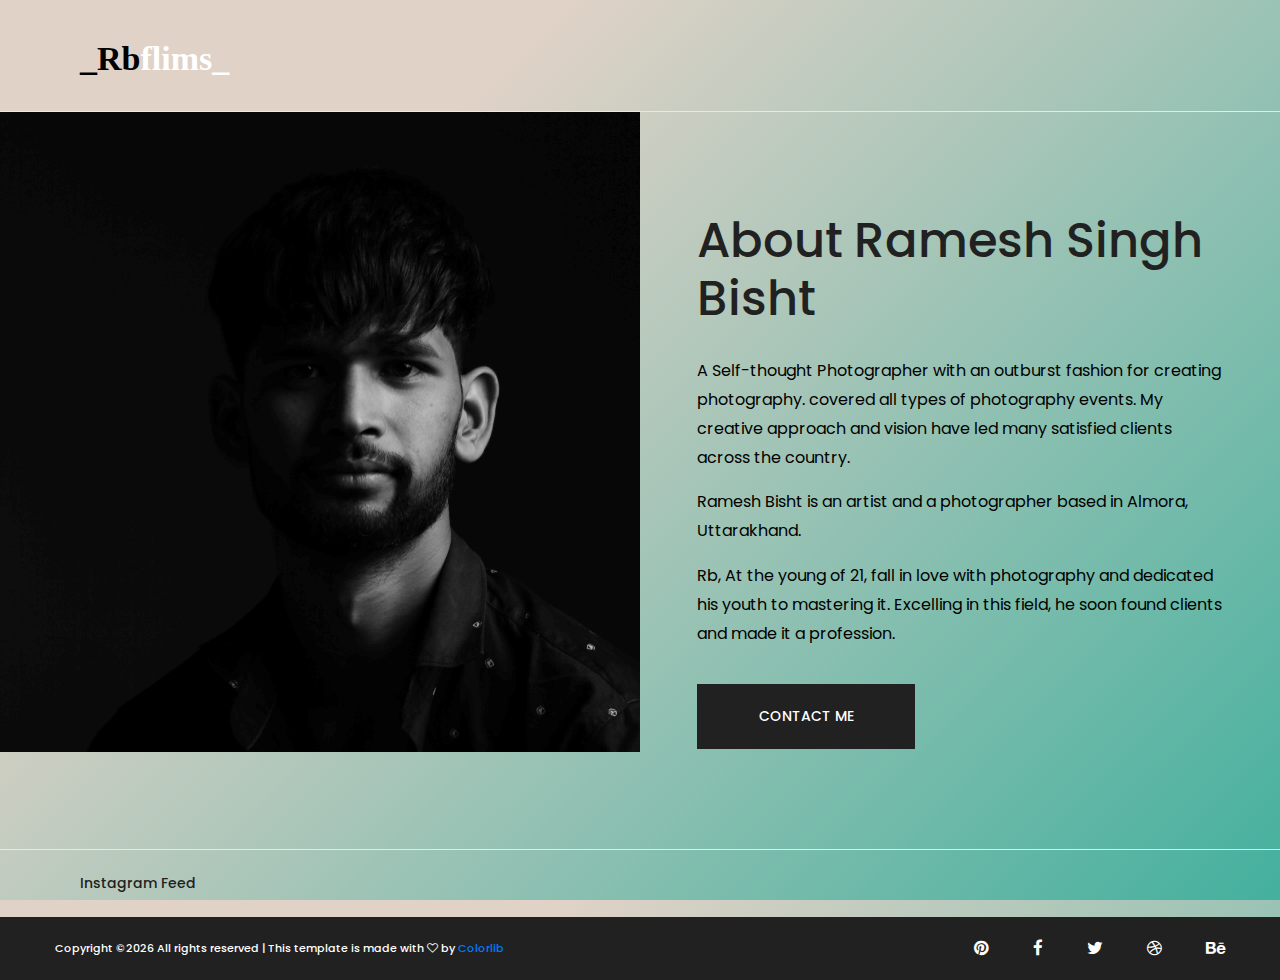
==== about.html @ 68bac3ca "first commit" ====
<!DOCTYPE html>
<html lang="zxx">
<head>
	<title>Photographer | HTML Template</title>
	<meta charset="UTF-8">
	<meta name="description" content="Photographer html template">
	<meta name="keywords" content="photographer, html">
	<meta name="viewport" content="width=device-width, initial-scale=1.0">
	
	<!-- Favicon -->
	<link href="img/favicon.ico" rel="shortcut icon"/>

	<!-- Google font -->
	<link href="https://fonts.googleapis.com/css?family=Poppins:300,300i,400,400i,500,500i,600,600i,700,700i&display=swap" rel="stylesheet">

	<!-- Stylesheets -->
	<link rel="stylesheet" href="css/bootstrap.min.css"/>
	<link rel="stylesheet" href="css/font-awesome.min.css"/>
	<link rel="stylesheet" href="css/magnific-popup.css"/>
	<link rel="stylesheet" href="css/slicknav.min.css"/>
	<link rel="stylesheet" href="css/owl.carousel.min.css"/>

	<!-- Main Stylesheets -->
	<link rel="stylesheet" href="css/style.css"/>


	<!--[if lt IE 9]>
		<script src="https://oss.maxcdn.com/html5shiv/3.7.2/html5shiv.min.js"></script>
		<script src="https://oss.maxcdn.com/respond/1.4.2/respond.min.js"></script>
	<![endif]-->

</head>
<body>
	<!-- Page Preloder -->
	<!-- <div id="preloder">
		<div class="loader"></div>
	</div> -->

	<!-- Header section  -->
	<header class="header-section hs-bd">
		<a href="index.html" class="site-logo">
			<!-- <img src="img/rblogo.png" alt="logo"> -->
			<span style="color:#000;font-weight: 700;">_Rb<span style="color:#fff">flims_</span></span> 
		</a>
		<!-- <div class="header-controls">
			<button class="nav-switch-btn"><i class="fa fa-bars"></i></button>
			<button class="search-btn"><i class="fa fa-search"></i></button>
		</div> -->
		<ul class="main-menu">
			<li><a href="index.html">Home</a></li>
			<li><a href="about.html">About the Artist </a></li>
			<!-- <li>
				<a href="#">Portfolio</a>
				<ul class="sub-menu">
					<li><a href="portfolio.html">Portfolio 1</a></li>
					<li><a href="portfolio-1.html">Portfolio 2</a></li>
					<li><a href="portfolio-2.html">Portfolio 3</a></li>
				</ul>
			</li> -->
			<!-- <li><a href="blog.html">Blog</a></li>
			<li><a href="elements.html">Elements</a></li> -->
			<li><a href="contact.html">Contact</a></li>
			<!-- <li class="search-mobile">
				<button class="search-btn"><i class="fa fa-search"></i></button>
			</li> -->
		</ul>
	</header>
	<div class="clearfix"></div>
	<!-- Header section end  -->

	<!-- About section  -->
	<section class="about-section">
		<div class="container-fluid">
			<div class="row">
				<div class="col-lg-6 p-0">
					<div class="about-bg " data-setbg="">
						<img src="img/about.jpg" alt="">

					</div>
				</div>
				<div class="col-lg-6 p-0">
					<div class="about-text">
						<h2>About Ramesh Singh Bisht</h2>
						<p>A Self-thought Photographer with an outburst fashion for creating photography. covered all types of photography events. My creative approach and vision have led many satisfied clients across the country.</p>
						<p>Ramesh Bisht is an artist and a photographer based in Almora, Uttarakhand. </p>
						<p>Rb, At the young of 21, fall in love with photography and dedicated his youth to mastering it. Excelling in this field, he soon found clients and made it a profession. </p>
						
						<a href="#" class="site-btn">contact me</a>
					</div>
				</div>
			</div>
		</div>
	</section>
	<!-- About section end  -->
	
	<!-- Skills section  -->
	<div class="skill-section set-bg d-none" data-setbg="img/skills-bg.jpg">
		<div class="container-fluid">
			<div class="row">
				<div class="col-lg-3 col-sm-6">
					<div class="circle-progress text-white" data-cptitle="Passion" data-cpid="id-1" data-cpvalue="100" data-cpcolor="#ffffff"></div>
				</div>
				<div class="col-lg-3 col-sm-6">
					<div class="circle-progress text-white" data-cptitle="Models" data-cpid="id-2" data-cpvalue="75" data-cpcolor="#ffffff"></div>
				</div>
				<div class="col-lg-3 col-sm-6">
					<div class="circle-progress text-white" data-cptitle="Studio" data-cpid="id-3" data-cpvalue="25" data-cpcolor="#ffffff"></div>
				</div>
				<div class="col-lg-3 col-sm-6">
					<div class="circle-progress text-white" data-cptitle="Nature" data-cpid="id-4" data-cpvalue="50" data-cpcolor="#ffffff"></div>
				</div>
			</div>
		</div>
	</div>
	<!-- Skills section end  -->
	
	<!-- Services section  -->
	<section class="services-section d-none">
		<div class="container-fluid">
			<div class="row">
				<div class="col-lg-4 col-md-6">
					<div class="services-item">
						<img src="img/icons/1.png" alt="">
						<h4>Studio Photography</h4>
						<p>Lorem ipsum dolor sit amet, consectetur adipiscing elit, sed do eiusmod tempor incididunt ut labore et dolore magna aliqua. Quis ipsum suspendisse ul-trices gravida. </p>
					</div>
				</div>
				<div class="col-lg-4 col-md-6">
					<div class="services-item">
						<img src="img/icons/2.png" alt="">
						<h4>Wedding Editing</h4>
						<p>Consectetur adipiscing elit, sed do eiusmod tempor incididunt ut labore et dolore magna aliqua. Quis ipsum suspendisse ultrices gravida. Risus commodo viverra maecenas accumsan.</p>
					</div>
				</div>
				<div class="col-lg-4 col-md-6">
					<div class="services-item">
						<img src="img/icons/3.png" alt="">
						<h4>Photo on tape</h4>
						<p>Ipsum dolor sit amet, consectetur adipiscing elit, sed do eiusmod tempor incididunt ut labore et dolore magna aliqua. Quis ipsum suspendisse ultrices gravida. Risus commodo viverra.</p>
					</div>
				</div>
				<div class="col-lg-4 col-md-6">
					<div class="services-item">
						<img src="img/icons/4.png" alt="">
						<h4>Modern Editing</h4>
						<p>Sed do eiusmod tempor incididunt ut labore et dolore magna aliqua. Quis ipsum suspendisse ultrices gravi-da. Risus commodo viverra maecenas accumsan lacus vel facilisis. </p>
					</div>
				</div>
				<div class="col-lg-4 col-md-6">
					<div class="services-item">
						<img src="img/icons/5.png" alt="">
						<h4>Video Recording</h4>
						<p>Adipiscing elit, sed do eiusmod tempor incididunt ut labore et dolore magna aliqua. Quis ipsum sus-pendisse ultrices gravida. Risus commodo viverra maecenas accumsan lacus vel facilisis. </p>
					</div>
				</div>
				<div class="col-lg-4 col-md-6">
					<div class="services-item">
						<img src="img/icons/6.png" alt="">
						<h4>Video Editing</h4>
						<p>Consectetur adipiscing elit, sed do eiusmod tempor incididunt ut labore et dolore magna aliqua. Quis ipsum suspendisse ultrices gravida. Risus commodo viverra maecenas accumsan lacus.</p>
					</div>
				</div>
			</div>
			<div class="text-center">
				<div class="site-btn">Ask for a Quote</div>
			</div>
		</div>
	</section>
	<!-- Services section end  -->

	<!-- Instagram section -->
	<div class="instagram-section">
		<h6>Instagram Feed</h6>
		<div id="instafeed" class="instagram-slider owl-carousel"></div>
	</div>
	<!-- Instagram section end -->
	
	
	<!-- Footer section   -->
	<footer class="footer-section">
		<div class="container-fluid">
			<div class="row">
				<div class="col-md-6 order-1 order-md-2">
					<div class="footer-social-links">
						<a href=""><i class="fa fa-pinterest"></i></a>
						<a href=""><i class="fa fa-facebook"></i></a>
						<a href=""><i class="fa fa-twitter"></i></a>
						<a href=""><i class="fa fa-dribbble"></i></a>
						<a href=""><i class="fa fa-behance"></i></a>
					</div>
				</div>
				<div class="col-md-6 order-2 order-md-1">
					<div class="copyright"><!-- Link back to Colorlib can't be removed. Template is licensed under CC BY 3.0. -->
Copyright &copy;<script>document.write(new Date().getFullYear());</script> All rights reserved | This template is made with <i class="fa fa-heart-o" aria-hidden="true"></i> by <a href="https://colorlib.com" target="_blank">Colorlib</a>
<!-- Link back to Colorlib can't be removed. Template is licensed under CC BY 3.0. -->
</div>	
				</div>
			</div>
		</div>
	</footer>
	<!-- Footer section end  -->

	<!-- Search model -->
	<div class="search-model">
		<div class="h-100 d-flex align-items-center justify-content-center">
			<div class="search-close-switch">+</div>
			<form class="search-model-form">
				<input type="text" id="search-input" placeholder="Search here.....">
			</form>
		</div>
	</div>
	<!-- Search model end -->

	<!--====== Javascripts & Jquery ======-->
	<script src="js/jquery-3.2.1.min.js"></script>
	<script src="js/bootstrap.min.js"></script>
	<script src="js/jquery.slicknav.min.js"></script>
	<script src="js/owl.carousel.min.js"></script>
	<script src="js/jquery.magnific-popup.min.js"></script>
	<script src="js/circle-progress.min.js"></script>
	<script src="js/mixitup.min.js"></script>
	<script src="js/instafeed.min.js"></script>
	<script src="js/masonry.pkgd.min.js"></script>
	<script src="js/main.js"></script>

	</body>
</html>
---- css/style.css ----
/* =================================
------------------------------------
  	Template Name: Photographer
	Description: Photographer HTML Template
	Author: colorlib
	Author URI: https://www.colorlib.com/
	Version: 1.0
	Created: colorlib
 ------------------------------------
 ====================================*/



/*----------------------------------------*/
/* Template default CSS
/*----------------------------------------*/

html,
body {
	height: 100%;
	font-family: "Poppins", sans-serif;
	-webkit-font-smoothing: antialiased;
	font-smoothing: antialiased;
	background-image: linear-gradient(315deg, #44b09e 0%, #e0d2c7 74%);
}

h1,
h2,
h3,
h4,
h5,
h6 {
	margin: 0;
	color: #212121;
	font-weight: 500;
}

h1 {
	font-size: 70px;
}

h2 {
	font-size: 36px;
}

h3 {
	font-size: 30px;
}

h4 {
	font-size: 24px;
}

h5 {
	font-size: 18px;
}

h6 {
	font-size: 16px;
}

p {
	font-size: 16px;
	color: #7d7d7d;
	line-height: 1.8;
}

img {
	max-width: 100%;
}

input:focus,
select:focus,
button:focus,
textarea:focus {
	outline: none;
}

a:hover,
a:focus {
	text-decoration: none;
	outline: none;
}

ul,
ol {
	padding: 0;
	margin: 0;
}

/*---------------------
  Helper CSS
-----------------------*/

.section-title {
	text-align: center;
}

.section-title h2 {
	font-size: 36px;
}

.set-bg {
	background-repeat: no-repeat;
	background-size: cover;
	background-position: top center;
}

.spad {
	padding-top: 105px;
	padding-bottom: 105px;
}

.text-white h1,
.text-white h2,
.text-white h3,
.text-white h4,
.text-white h5,
.text-white h6,
.text-white p,
.text-white span,
.text-white li,
.text-white a {
	color: #fff;
}

/*---------------------
  Commom elements
-----------------------*/

.elements-section {
	padding-top: 120px;
}

.element {
	margin-bottom: 100px;
}

.element:last-child {
	margin-bottom: 0;
}

.el-title {
	margin-bottom: 62px;
}

/* buttons */

.site-btn {
	display: inline-block;
	border: none;
	font-size: 14px;
	font-weight: 500;
	min-width: 218px;
	padding: 24px 47px;
	border-radius: 0;
	text-transform: uppercase;
	color: #fff;
	line-height: 1.2;
	cursor: pointer;
	text-align: center;
	background: #212121;
}

.site-btn:hover {
	color: #fff;
}

.site-btn.sb-line {
	color: #212121;
	background: transparent;
	padding: 22px 47px;
	border: 2px solid #212121;
}

.site-btn.sb-light-bg {
	background: #f3f3f3;
}

/* Preloder */

#preloder {
	position: fixed;
	width: 100%;
	height: 100%;
	top: 0;
	left: 0;
	z-index: 999999;
	background: #000;
}

.loader {
	width: 40px;
	height: 40px;
	position: absolute;
	top: 50%;
	left: 50%;
	margin-top: -13px;
	margin-left: -13px;
	border-radius: 60px;
	animation: loader 0.8s linear infinite;
	-webkit-animation: loader 0.8s linear infinite;
}

@keyframes loader {
	0% {
		-webkit-transform: rotate(0deg);
		transform: rotate(0deg);
		border: 4px solid #f44336;
		border-left-color: transparent;
	}
	50% {
		-webkit-transform: rotate(180deg);
		transform: rotate(180deg);
		border: 4px solid #673ab7;
		border-left-color: transparent;
	}
	100% {
		-webkit-transform: rotate(360deg);
		transform: rotate(360deg);
		border: 4px solid #f44336;
		border-left-color: transparent;
	}
}

@-webkit-keyframes loader {
	0% {
		-webkit-transform: rotate(0deg);
		border: 4px solid #f44336;
		border-left-color: transparent;
	}
	50% {
		-webkit-transform: rotate(180deg);
		border: 4px solid #673ab7;
		border-left-color: transparent;
	}
	100% {
		-webkit-transform: rotate(360deg);
		border: 4px solid #f44336;
		border-left-color: transparent;
	}
}

/* Accordion */

.accordion-area .panel {
	margin-bottom: 18px;
}

.accordion-area .panel-header {
	display: block;
	font-weight: 500;
	position: relative;
	border: 2px solid #212121;
	-webkit-transition: all 0.4s ease-out 0s;
	transition: all 0.4s ease-out 0s;
}

.accordion-area .panel-header.active .panel-link {
	color: #fff;
	background-color: #323232;
}

.accordion-area .panel-header.active .panel-link.collapsed {
	color: #323232;
	background-color: transparent;
}

.accordion-area .panel-link:after {
	content: "+";
	position: absolute;
	font-size: 18px;
	font-weight: 500;
	right: 25px;
	top: 50%;
	color: #000;
	line-height: 16px;
	margin-top: -8px;
	margin-left: -4px;
}

.accordion-area .panel-header.active .panel-link:after {
	content: "-";
	margin-top: -10px;
	color: #fff;
}

.accordion-area .panel-header.active .panel-link.collapsed:after {
	content: "+";
	color: #323232;
}

.accordion-area .panel-link {
	text-align: left;
	background-color: transparent;
	border: none;
	position: relative;
	width: 100%;
	padding: 23px 40px;
	padding-left: 30px;
	font-size: 14px;
	text-transform: uppercase;
	color: #212121;
	font-weight: 500;
	line-height: 1.3;
	cursor: pointer;
}

.accordion-area .panel-body p {
	margin-bottom: 0;
	padding-top: 20px;
}

.accordion-area .panel-body {
	padding: 0 5px;
}

/* Tab */

.tab-element .nav-tabs {
	border-bottom: none;
	margin-bottom: 25px;
}

.tab-element .nav-item {
	margin-right: 10px;
	margin-bottom: 10px;
}

.tab-element .nav-tabs .nav-link {
	border: 2px solid #212121;
	text-align: left;
	background-color: transparent;
	border-radius: 0;
	position: relative;
	width: 100%;
	padding: 23px 38px;
	font-size: 14px;
	text-transform: uppercase;
	color: #323232;
	font-weight: 500;
	line-height: 1.3;
	cursor: pointer;
}

.tab-element .nav-tabs .nav-item:last-child {
	margin-right: 0;
}

.tab-element .nav-tabs .nav-link.active {
	background: #212121;
	color: #fff;
}

.tab-element .tab-pane p {
	margin-bottom: 0;
	line-height: 1.9;
}

/* Circle progress */

.circle-progress {
	text-align: center;
	display: block;
	position: relative;
	margin-bottom: 30px;
}

.circle-progress canvas {
	-webkit-transform: rotate(90deg);
	transform: rotate(90deg);
}

.circle-progress .progress-info {
	position: absolute;
	width: 100%;
	top: 50%;
	margin-top: -30px;
}

.circle-progress .progress-info h2 {
	font-size: 36px;
	font-weight: 400;
}

.circle-progress .progress-info p {
	margin-bottom: 0;
	line-height: normal;
}

/* milestones */

.milestone {
	margin-bottom: 30px;
}

.milestone h2 {
	font-size: 60px;
	font-weight: 400;
	line-height: 1;
}

.milestone p {
	margin-bottom: 0;
}

.search-model {
	display: none;
	position: fixed;
	width: 100%;
	height: 100%;
	left: 0;
	top: 0;
	background: #000;
	z-index: 99999;
}

.search-model-form {
	padding: 0 15px;
}

.search-model-form input {
	width: 500px;
	font-size: 40px;
	border: none;
	border-bottom: 2px solid #333;
	background: none;
	color: #999;
}

.search-close-switch {
	position: absolute;
	width: 50px;
	height: 50px;
	background: #333;
	color: #fff;
	text-align: center;
	border-radius: 50%;
	padding-top: 6px;
	font-size: 26px;
	top: 30px;
	cursor: pointer;
	-webkit-transform: rotate(45deg);
	transform: rotate(45deg);
	font-weight: 300;
}

/* Image Popup */

.img-popup-warp .mfp-content,
.img-popup-warp.mfp-ready.mfp-removing .mfp-content {
	opacity: 0;
	-webkit-transform: scale(0.8);
	transform: scale(0.8);
	-webkit-transition: all 0.4s;
	transition: all 0.4s;
}

.img-popup-warp.mfp-ready .mfp-content {
	opacity: 1;
	-webkit-transform: scale(1);
	transform: scale(1);
}

/*------------------
  Header section
---------------------*/

.header-section {
	padding-top: 15px;
	padding-bottom: 27px;
	position: relative;
	z-index: 99;
}

.header-section.hs-bd {
	clear: both;
	border-bottom: 1px solid #e8e8e8;
}

.site-logo {
	display: inline-block;
	padding-top: 18px;
	padding-left: 80px;
}

.header-controls {
	float: right;
	padding: 16px 25px 0 50px;
}

.header-controls button {
	background: transparent;
	border: none;
	font-size: 19px;
}

.header-controls button.nav-switch-btn {
	font-size: 21px;
	margin-right: 25px;
}

.slicknav_menu {
	display: none;
}

.main-menu {
	list-style: none;
	float: right;
	display: none;
}

.main-menu li {
	display: inline-block;
	position: relative;
}

.main-menu li.search-mobile {
	display: none;
}

.main-menu li a {
	display: block;
	font-size: 13px;
	color: #121212;
	font-weight: 600;
	text-transform: uppercase;
	padding: 25px 0;
	margin-right: 45px;
}

.main-menu li .sub-menu {
	position: absolute;
	top: 100%;
	left: 0;
	width: 220px;
	background: #fff;
	visibility: hidden;
	opacity: 0;
	margin-top: 50px;
	padding: 10px 0 5px;
	-webkit-box-shadow: 0 15px 50px 1px rgba(0, 0, 0, 0.13);
	box-shadow: 0 15px 50px 1px rgba(0, 0, 0, 0.13);
	-webkit-transition: all 0.4s;
	transition: all 0.4s;
}

.main-menu li .sub-menu li {
	display: block;
}

.main-menu li .sub-menu li a {
	padding: 10px 15px;
	text-transform: none;
}

.main-menu li:hover .sub-menu {
	visibility: visible;
	opacity: 1;
	margin-top: 0;
}

.search-mobile button {
	background: transparent;
	border: none;
	color: #fff;
	padding: 15px;
}

/*------------------
  Hero section
---------------------*/

.hero-section {
	clear: both;
	position: relative;
}

.hero-item {
	height: 278px;
	position: relative;
}

.hero-item:hover .hero-link {
	opacity: 1;
}

.hero-item:hover .hero-link h2 {
	top: 0;
}

.hero-link {
	position: absolute;
	width: 100%;
	height: 100%;
	top: 0;
	left: 0;
	background: #060606;
	display: -webkit-box;
	display: -ms-flexbox;
	display: flex;
	-webkit-box-align: center;
	-ms-flex-align: center;
	align-items: center;
	-webkit-box-pack: center;
	-ms-flex-pack: center;
	justify-content: center;
	padding: 0 30px;
	overflow: hidden;
	opacity: 0;
	-webkit-transition: all 0.3s;
	transition: all 0.3s;
}

.hero-link h2 {
	color: #fff;
	line-height: 1.5;
	position: relative;
	top: 50px;
	-webkit-transition: all 0.5s;
	transition: all 0.5s;
}

.hero-social-links {
	position: absolute;
	width: 110px;
	bottom: 0;
	right: 0;
	z-index: 9;
	background: #fff;
	text-align: center;
	padding: 40px 0;
}

.hero-social-links a {
	display: block;
	padding: 16px 0;
	font-size: 16px;
	color: #121212;
}

/* ----------------
  Intro section
---------------------*/

.intro-section {
	padding: 120px 15px 90px;
}

.intro-warp {
	max-width: 1780px;
	width: 100%;
	margin: 0 auto;
}

.intro-text h2 {
	font-size: 48px;
	margin-bottom: 25px;
}

.intro-text p {
	margin-bottom: 45px;
}

.sp-link {
	display: inline-block;
	font-weight: 500;
	font-size: 16px;
	color: #212121;
	border-bottom: 3px solid #212121;
	padding-right: 15px;
}

.sp-link:hover {
	color: #212121;
}

.skill-warp {
	padding-left: 83px;
	padding-top: 80px;
}

.single-progress-item {
	margin-bottom: 30px;
	position: relative;
}

.single-progress-item:last-child {
	margin-bottom: 0;
}

.single-progress-item p {
	padding-top: 28px;
}

.progress-bar-style {
	display: block;
	height: 6px;
	position: relative;
	width: 100%;
}

.progress-bar-style .bar-inner {
	position: absolute;
	height: 100%;
	left: 0;
	top: 0;
	background: #212121;
}

.progress-bar-style .bar-inner span {
	position: absolute;
	width: 54px;
	height: 40px;
	right: 0;
	top: 22px;
	padding-top: 8px;
	color: #fff;
	font-weight: 400;
	text-align: center;
	background: #212121;
}

/*------------------
  Footer section
---------------------*/

.footer-section {
	background: #212121;
	padding: 19px 40px;
}

.copyright {
	color: #fff;
	font-size: 11px;
	font-weight: 500;
	padding: 4px 0;
}

.footer-social-links {
	text-align: right;
}

.footer-social-links a {
	display: inline-block;
	color: #fff;
	font-size: 17px;
	margin-left: 40px;
}

/*------------------
====================
  Other Page
====================
--------------------*/

/*------------------
  About page
---------------------*/

.about-bg {
	height: 100%;
}

.about-text {
	padding: 100px 57px;
}

.about-text h2 {
	font-size: 48px;
	margin-bottom: 30px;
}

.about-text h4 {
	margin-bottom: 20px;
}

.about-text p {
	/* margin-bottom: 45px; */
	color: #000;
}

.about-text .site-btn {
	margin-top: 20px;
}

.skill-section {
	padding-top: 60px;
	padding-bottom: 35px;
}

.services-section {
	padding: 117px 0;
}

.services-section .site-btn {
	min-width: 244px;
}

.services-section .services-item {
	padding-right: 20px;
	max-width: 440px;
}

.services-item {
	margin: 0 auto 70px;
}

.services-item img {
	margin-bottom: 30px;
}

.services-item h4 {
	margin-bottom: 20px;
}

.services-item p {
	margin-bottom: 0;
}

.instagram-section {
	border-top: 1px solid #e8e8e8;
	padding-top: 25px;
}

.instagram-section h6 {
	font-size: 14px;
	padding-left: 80px;
	padding-bottom: 25px;
}

/* ----------------
  Portfolio page 1
---------------------*/

.portfolio-section {
	padding-top: 120px;
}

.portfolio-filter {
	list-style: none;
	margin-bottom: 46px;
	padding: 0 15px;
}

.portfolio-filter li {
	display: inline-block;
	font-size: 14px;
	color: #212121;
	font-weight: 500;
	margin-right: 46px;
	text-transform: uppercase;
	cursor: pointer;
}

.portfolio-filter li:last-child {
	margin-right: 0;
}

.portfolio-item {
	min-height: 100%;
	display: block;
}

.portfolio-item.next-btn {
	background: #060606;
	display: -webkit-box;
	display: -ms-flexbox;
	display: flex;
	-webkit-box-pack: center;
	-ms-flex-pack: center;
	justify-content: center;
	-webkit-box-align: center;
	-ms-flex-align: center;
	align-items: center;
	cursor: pointer;
}

.portfolio-item.next-btn h2 {
	color: #fff;
	font-size: 41px;
}

/* ----------------
  Portfolio page 2
---------------------*/

.portfolio-2-section {
	padding-top: 120px;
	padding-bottom: 100px;
}

.portfolio-2-section .site-btn {
	margin-top: 80px;
}

.pf-2 {
	padding-left: 83px;
}

.portfolio-warp {
	padding: 0 19px;
}

.portfolio-box {
	margin-bottom: 35px;
	padding: 0 64px;
}

.portfolio-box h6 {
	padding-top: 30px;
	display: none;
}

.portfolio-box p {
	margin-bottom: 0;
	display: none;
}

/* ----------------
  Portfolio page 3
---------------------*/

.portfolio-3-section {
	padding-top: 120px;
	padding-bottom: 100px;
	overflow: hidden;
}

.portfolio-grid {
	max-width: 1756px;
	margin: 0 auto;
}

.portfolio-grid:after {
	content: "";
	display: block;
	clear: both;
}

.grid-sizer,
.grid-item {
	width: 25%;
}

.grid-item {
	float: left;
}

.grid-width-1 {
	width: 50%;
}

.grid-width-2 {
	width: 75%;
}

.grid-portfolio {
	padding: 0 15px;
	margin-bottom: 35px;
}

.grid-portfolio img {
	min-width: 100%;
}

.grid-portfolio h6 {
	padding-top: 30px;
}

.grid-portfolio p {
	margin-bottom: 0;
}

.load-more-warp {
	max-width: 1756px;
	padding-top: 70px;
	margin: 0 auto;
}

/* ----------------
  Blog section
---------------------*/

.blog-section {
	padding: 120px 0;
}

.blog-warp {
	max-width: 1386px;
	margin: 0 auto;
	padding-left: 15px;
	padding-right: 15px;
}

.blog-post {
	text-align: center;
	padding: 0 20px;
	margin-bottom: 120px;
}

.blog-post img {
	padding: 0 15px;
	margin-bottom: 50px;
}

.blog-post .blog-date {
	display: inline-block;
	font-size: 12px;
	line-height: 1.1;
	color: #fff;
	padding: 9px 17px;
	margin-bottom: 20px;
	background: #212121;
}

.blog-post h3 {
	margin-bottom: 10px;
}

.blog-post .blog-cata {
	margin-bottom: 30px;
}

.blog-post .blog-cata span {
	display: inline-block;
	font-size: 14px;
	color: #bcbcbc;
	font-weight: 500;
	padding-right: 13px;
	margin-right: 11px;
	position: relative;
}

.blog-post .blog-cata span:after {
	position: absolute;
	content: "|";
	right: 0;
	top: 0;
	font-size: 14px;
	color: #bcbcbc;
	font-weight: 500;
	margin-bottom: 10px;
}

.blog-post .blog-cata span:last-child {
	margin-right: 0;
	padding-right: 0;
}

.blog-post .blog-cata span:last-child:after {
	display: none;
}

.blog-post p {
	margin-bottom: 35px;
	padding: 0 11px;
}

.site-pagination {
	text-align: center;
}

.site-pagination a {
	display: inline-block;
	height: 42px;
	font-size: 14px;
	font-weight: 500;
	color: #888888;
	padding: 11px 5px;
}

.site-pagination a.current {
	color: #fff;
	background: #212121;
	padding: 11px 13px;
}

/* ----------------
  Contact page
---------------------*/

.map {
	height: 663px;
	position: relative;
}

.map iframe {
	position: absolute;
	width: 100%;
	height: 100%;
}

.contact-section {
	padding: 120px 0;
}

.contact-text h3 {
	margin-bottom: 30px;
}

.contact-text p {
	margin-bottom: 45px;
}

.contact-text ul {
	list-style: none;
}

.contact-text ul li {
	font-size: 14px;
	font-weight: 500;
	color: #212121;
	line-height: 1.9;
}

.contact-form {
	padding-top: 20px;
}

.contact-form input,
.contact-form textarea {
	width: 100%;
	font-size: 14px;
	font-weight: 500;
	color: #7d7d7d;
	border: none;
	border-bottom: 1px solid #b2b2b2;
	padding-bottom: 14px;
	margin-bottom: 20px;
	background: transparent;
}

.contact-form textarea {
	height: 165px;
	min-height: 165px;
	margin-bottom: 38px;
}

.text-msg::-webkit-input-placeholder {
	padding-top: 130px;
}

.text-msg::-moz-input-placeholder {
	padding-top: 130px;
}

.text-msg:-moz-input-placeholder {
	padding-top: 130px;
}

.text-msg:-ms-input-placeholder {
	padding-top: 130px;
}

/* ----------------
  Responsive
---------------------*/

@media (min-width: 1200px) {
	.container {
		max-width: 1176px;
	}
}

@media (max-width: 1270px) {
	.site-logo {
		padding-left: 30px;
	}
}

/* Medium screen : 992px. */

@media only screen and (min-width: 992px) and (max-width: 1199px) {
	.site-logo {
		padding-left: 15px;
	}
	.main-menu li a {
		margin-right: 15px;
	}
	.header-controls {
		padding: 16px 15px 0 20px;
	}
	.skill-warp {
		padding-left: 40px;
	}
	.portfolio-box {
		padding: 0 15px;
	}
	.pf-2 {
		padding-left: 35px;
	}
	.blog-post {
		padding: 0;
	}
	.blog-post img {
		padding: 0;
	}
}

/* Tablet :768px. */

@media only screen and (min-width: 768px) and (max-width: 991px) {
	.header-section {
		text-align: center;
		padding-bottom: 0;
	}
	.site-logo {
		padding-left: 15px;
	}
	.main-menu {
		float: none;
	}
	.main-menu li a {
		padding-top: 5px;
	}
	.main-menu li:last-child a {
		margin-right: 0;
	}
	.main-menu li .sub-menu {
		text-align: left;
	}
	.header-controls {
		float: none;
		padding: 20px 15px;
	}
	.skill-warp {
		padding-left: 0px;
	}
	.about-bg {
		height: 800px;
	}
	.portfolio-box {
		padding: 0 15px;
	}
	.pf-2 {
		padding-left: 35px;
	}
	.blog-post {
		padding: 0;
	}
	.blog-post img,
	.blog-post p {
		padding: 0;
	}
	.contact-text {
		margin-bottom: 50px;
	}
}

/* Large Mobile :480px. */

@media only screen and (max-width: 767px) {
	.header-section {
		text-align: center;
		padding-bottom: 0;
	}
	.site-logo {
		padding-left: 15px;
		margin-bottom: 20px;
	}
	.header-controls {
		display: none;
	}
	.main-menu {
		display: none !important;
	}
	.slicknav_menu {
		display: block;
		background: transparent;
	}
	.slicknav_btn {
		margin: 0 auto 20px;
		background: #081624;
		float: none;
		display: inline-block;
	}
	.slicknav_nav {
		background: #081624;
		text-align: left;
		padding: 8px 5px;
		margin-bottom: 15px;
	}
	.slicknav_nav a:hover,
	.slicknav_nav .slicknav_row:hover {
		background: #25394c;
		color: #fff;
	}
	.skill-warp {
		padding-left: 0px;
	}
	.about-bg {
		height: 600px;
	}
	.about-text {
		padding: 100px 20px;
	}
	.portfolio-box {
		padding: 0 15px;
	}
	.pf-2 {
		padding-left: 35px;
	}
	.grid-sizer,
	.grid-item {
		width: 50%;
	}
	.grid-width-1 {
		width: 50%;
	}
	.grid-width-2 {
		width: 100%;
	}
	.blog-post {
		padding: 0;
	}
	.blog-post img,
	.blog-post p {
		padding: 0;
	}
	.contact-text {
		margin-bottom: 50px;
	}
	.footer-social-links {
		text-align: center;
		padding-top: 20px;
	}
	.footer-social-links a:first-child {
		margin-left: 0;
	}
	.copyright {
		padding-top: 15px;
		text-align: center;
	}
	.search-model-form input {
		width: 100%;
	}
}

/* Small Mobile :320px. */

@media only screen and (max-width: 479px) {
	.about-bg {
		height: 400px;
	}
	.services-section .services-item {
		padding-right: 0px;
	}
	.portfolio-box {
		padding: 0;
	}
	.pf-2 {
		padding-left: 15px;
	}
	.portfolio-item.next-btn h2 {
		font-size: 24px;
	}
	.grid-sizer,
	.grid-item,
	.grid-width-2 {
		width: 100%;
	}
	.hero-social-links {
		position: relative;
		width: 100%;
		bottom: 0;
		right: 0;
		z-index: 9;
		background: #fff;
		text-align: center;
		padding: 30px 0;
		border-bottom: 1px solid #e8e8e8;
	}
	.hero-social-links a {
		display: inline-block;
		padding: 5px 10px;
	}
	.map {
		height: 400px;
	}
}

.header-section a span{
	font-size: 34px;
	font-family: 'Playfair Display', serif;
}
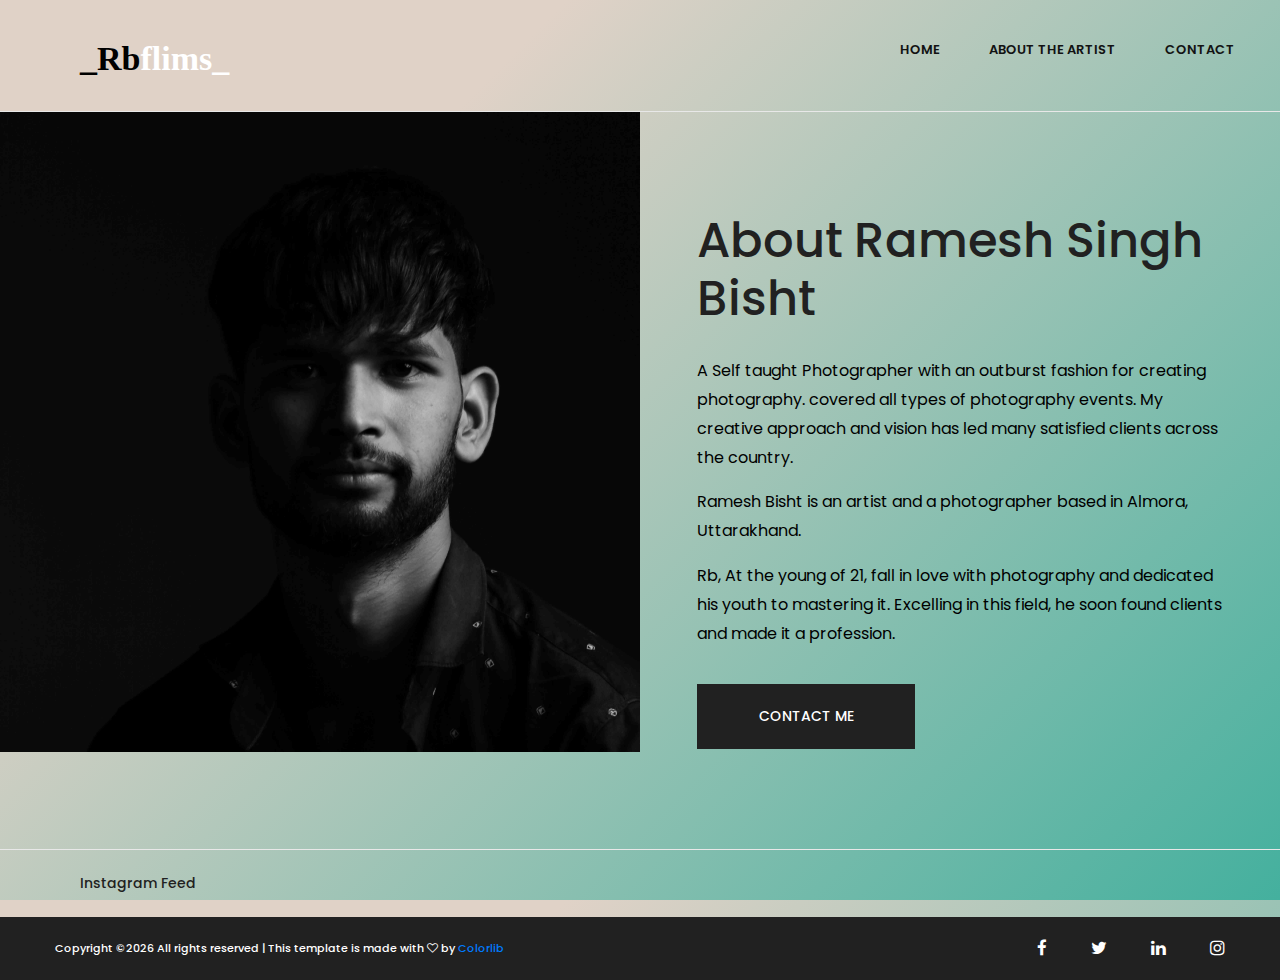
==== commit b6989154: "contact us updated" ====
--- a/about.html
+++ b/about.html
@@ -81,11 +81,11 @@
 				<div class="col-lg-6 p-0">
 					<div class="about-text">
 						<h2>About Ramesh Singh Bisht</h2>
-						<p>A Self-thought Photographer with an outburst fashion for creating photography. covered all types of photography events. My creative approach and vision have led many satisfied clients across the country.</p>
+						<p>A Self taught Photographer with an outburst fashion for creating photography. covered all types of photography events. My creative approach and vision  <span>has</span> led many satisfied clients across the country.</p>
 						<p>Ramesh Bisht is an artist and a photographer based in Almora, Uttarakhand. </p>
 						<p>Rb, At the young of 21, fall in love with photography and dedicated his youth to mastering it. Excelling in this field, he soon found clients and made it a profession. </p>
 						
-						<a href="#" class="site-btn">contact me</a>
+						<a href="#" class="site-btn">contact me</a>	
 					</div>
 				</div>
 			</div>
@@ -182,11 +182,10 @@
 			<div class="row">
 				<div class="col-md-6 order-1 order-md-2">
 					<div class="footer-social-links">
-						<a href=""><i class="fa fa-pinterest"></i></a>
-						<a href=""><i class="fa fa-facebook"></i></a>
-						<a href=""><i class="fa fa-twitter"></i></a>
-						<a href=""><i class="fa fa-dribbble"></i></a>
-						<a href=""><i class="fa fa-behance"></i></a>
+						<a href="facebook.com/rameshsingh.bisht.773?mibextid=ZbWKwL"><i class="fa fa-facebook"></i></a>
+						<a href="https://twitter.com/RameshS22900646?t=4VOhZgyxCBNxBXJa_9RzSA&s=09"><i class="fa fa-twitter"></i></a>
+						<a href="https://www.linkedin.com/in/rbflims"><i class="fa fa-linkedin"></i></a>
+						<a href="https://www.instagram.com/_rbfilms_/"><i class="fa fa-instagram"></i></a>
 					</div>
 				</div>
 				<div class="col-md-6 order-2 order-md-1">
--- a/css/style.css
+++ b/css/style.css
@@ -507,7 +507,7 @@
 .main-menu {
 	list-style: none;
 	float: right;
-	display: none;
+	/* display: none; */
 }
 
 .main-menu li {
@@ -905,8 +905,26 @@
 .portfolio-box {
 	margin-bottom: 35px;
 	padding: 0 64px;
-}
-
+	
+}
+.portfolio-box .nature{
+	
+    width: 100%;
+    /* height: 400px; */
+
+}
+.portfolio-box .weddings{
+	
+    width: 100%;
+    /* height: 350px; */
+
+}
+.portfolio-box .fashion{
+	
+    width: 100%;
+    /* height: 350px; */
+
+}
 .portfolio-box h6 {
 	padding-top: 30px;
 	display: none;
